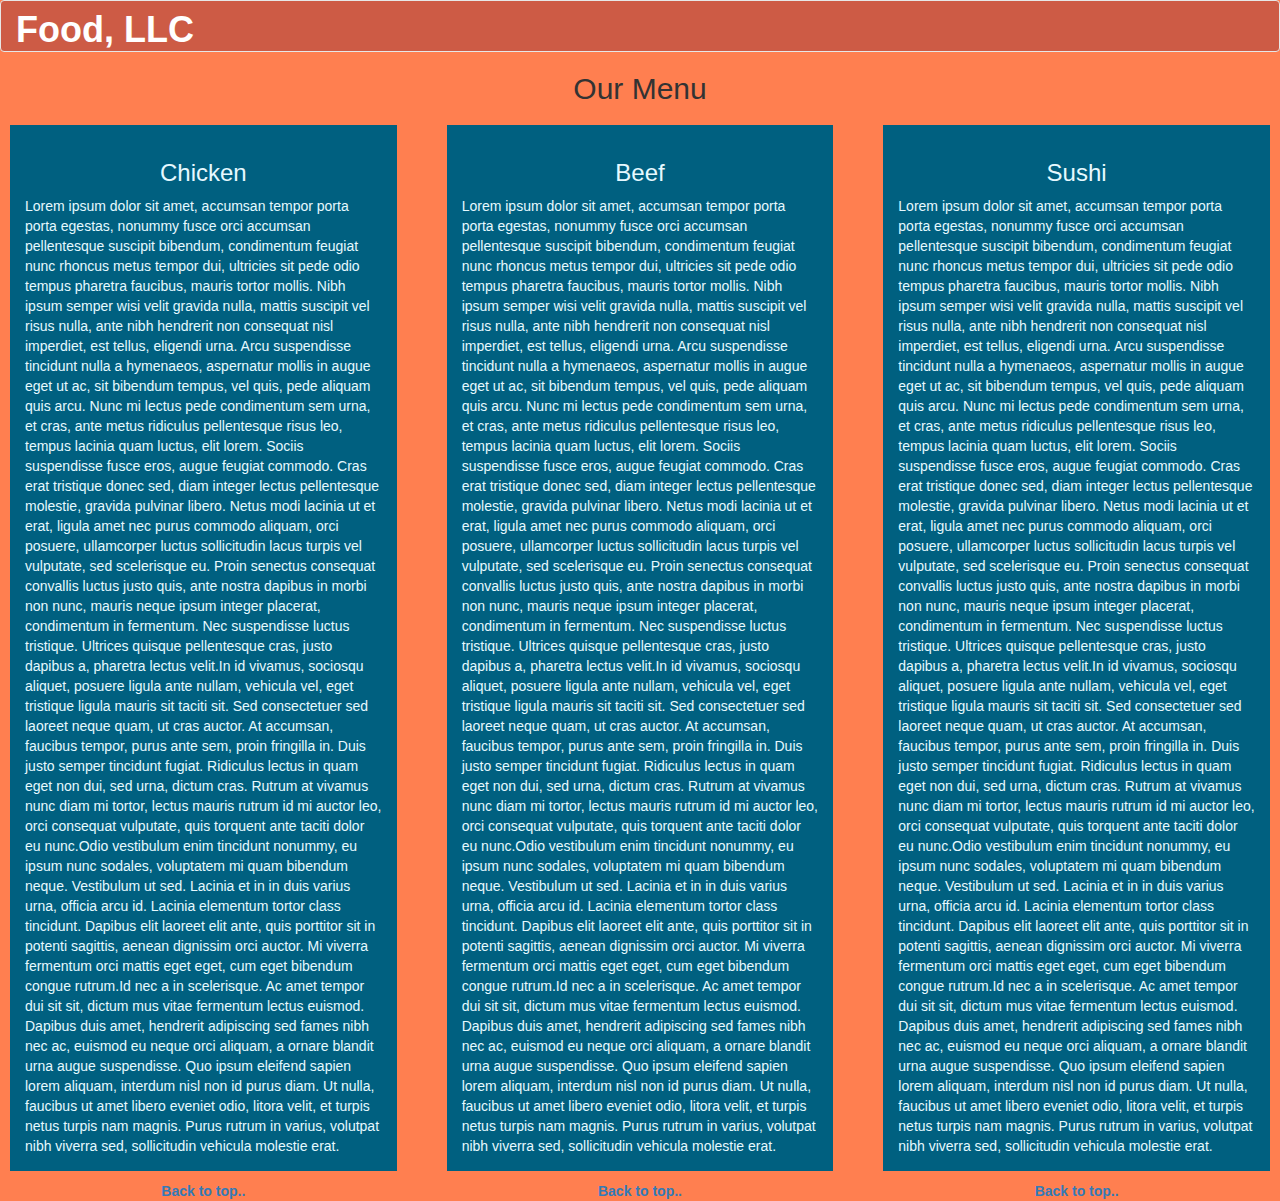
==== module3/index.html @ ccf63ccb "Updated Assignment. Coursera Module 3" ====
<!doctype html>
<html lang="en">
  <head>
    <meta charset="utf-8">
    <meta http-equiv="X-UA-Compatible" content="IE=edge">
    <meta name="viewport" content="width=device-width, initial-scale=1">

    <!-- HTML5 shim and Respond.js for IE8 support of HTML5 elements and media queries -->
    <!-- WARNING: Respond.js doesn't work if you view the page via file:// -->
    <!--[if lt IE 9]>
      <script src="https://oss.maxcdn.com/html5shiv/3.7.2/html5shiv.min.js"></script>
      <script src="https://oss.maxcdn.com/respond/1.4.2/respond.min.js"></script>
    <![endif]-->

    <title>Megha's Restaurant</title>
    <link rel="stylesheet" href="css/bootstrap.min.css">
    <link rel="stylesheet" href="css/styles.css">
  </head>
<body>

  <header>
    <nav id="header-nav" class="navbar navbar-default">
      <!-- <div class="container"> -->
        <div class="navbar-header">
          <div class="navbar-brand">
            <a href="index.html" class="">
            	
            	<h1>Food, LLC</h1>
            </a>
          </div>
          <button type="button" class="navbar-toggle collapsed" data-toggle="collapse" data-target="#collapsable-nav" aria-expanded="false">
            <span class="sr-only">Toggle navigation</span>
            <span class="icon-bar"></span>
            <span class="icon-bar"></span>
            <span class="icon-bar"></span>
          </button>
        </div>
        <div id="collapsable-nav" class="collapse navbar-collapse">
          <ul id="nav-list" class="nav navbar-nav navbar-right visible-xs">
            <li class="text-center"><a href="#chicken">Chicken</a></li>
            <li class="text-center"><a href="#beef">Beef</a></li>
            <li class="text-center"><a href="#sushi">Sushi</a></li>
          </ul>
        </div>
      <!-- </div> -->
    </nav>
    <h2 class="text-center" id="menu_title" class="abcd">Our Menu</h2>
  </header>

  <!-- <div class="container"> -->

    <div class="row">
        <section class="col-lg-4 col-md-4 col-sm-6 col-xs-12" >
        	<div class="sec_con" id="chicken">
        		<h3 class="text-center">Chicken</h3>
        		<div>Lorem ipsum dolor sit amet, accumsan tempor porta porta egestas, nonummy fusce orci accumsan pellentesque suscipit bibendum, condimentum feugiat nunc rhoncus metus tempor dui, ultricies sit pede odio tempus pharetra faucibus, mauris tortor mollis. Nibh ipsum semper wisi velit gravida nulla, mattis suscipit vel risus nulla, ante nibh hendrerit non consequat nisl imperdiet, est tellus, eligendi urna. Arcu suspendisse tincidunt nulla a hymenaeos, aspernatur mollis in augue eget ut ac, sit bibendum tempus, vel quis, pede aliquam quis arcu. Nunc mi lectus pede condimentum sem urna, et cras, ante metus ridiculus pellentesque risus leo, tempus lacinia quam luctus, elit lorem. Sociis suspendisse fusce eros, augue feugiat commodo. Cras erat tristique donec sed, diam integer lectus pellentesque molestie, gravida pulvinar libero. Netus modi lacinia ut et erat, ligula amet nec purus commodo aliquam, orci posuere, ullamcorper luctus sollicitudin lacus turpis vel vulputate, sed scelerisque eu. Proin senectus consequat convallis luctus justo quis, ante nostra dapibus in morbi non nunc, mauris neque ipsum integer placerat, condimentum in fermentum. Nec suspendisse luctus tristique. Ultrices quisque pellentesque cras, justo dapibus a, pharetra lectus velit.In id vivamus, sociosqu aliquet, posuere ligula ante nullam, vehicula vel, eget tristique ligula mauris sit taciti sit. Sed consectetuer sed laoreet neque quam, ut cras auctor. At accumsan, faucibus tempor, purus ante sem, proin fringilla in. Duis justo semper tincidunt fugiat. Ridiculus lectus in quam eget non dui, sed urna, dictum cras. Rutrum at vivamus nunc diam mi tortor, lectus mauris rutrum id mi auctor leo, orci consequat vulputate, quis torquent ante taciti dolor eu nunc.Odio vestibulum enim tincidunt nonummy, eu ipsum nunc sodales, voluptatem mi quam bibendum neque. Vestibulum ut sed. Lacinia et in in duis varius urna, officia arcu id. Lacinia elementum tortor class tincidunt. Dapibus elit laoreet elit ante, quis porttitor sit in potenti sagittis, aenean dignissim orci auctor. Mi viverra fermentum orci mattis eget eget, cum eget bibendum congue rutrum.Id nec a in scelerisque. Ac amet tempor dui sit sit, dictum mus vitae fermentum lectus euismod. Dapibus duis amet, hendrerit adipiscing sed fames nibh nec ac, euismod eu neque orci aliquam, a ornare blandit urna augue suspendisse. Quo ipsum eleifend sapien lorem aliquam, interdum nisl non id purus diam. Ut nulla, faucibus ut amet libero eveniet odio, litora velit, et turpis netus turpis nam magnis. Purus rutrum in varius, volutpat nibh viverra sed, sollicitudin vehicula molestie erat. </div>
        	</div>
          <a href="#header-nav"><center><strong>Back to top..</strong></center></a>
        </section>
              <section class="col-lg-4 col-md-4 col-sm-6 col-xs-12" >
        	<div class="sec_con" id="beef">
        		<h3 class="text-center">Beef</h3>
        		<div>Lorem ipsum dolor sit amet, accumsan tempor porta porta egestas, nonummy fusce orci accumsan pellentesque suscipit bibendum, condimentum feugiat nunc rhoncus metus tempor dui, ultricies sit pede odio tempus pharetra faucibus, mauris tortor mollis. Nibh ipsum semper wisi velit gravida nulla, mattis suscipit vel risus nulla, ante nibh hendrerit non consequat nisl imperdiet, est tellus, eligendi urna. Arcu suspendisse tincidunt nulla a hymenaeos, aspernatur mollis in augue eget ut ac, sit bibendum tempus, vel quis, pede aliquam quis arcu. Nunc mi lectus pede condimentum sem urna, et cras, ante metus ridiculus pellentesque risus leo, tempus lacinia quam luctus, elit lorem. Sociis suspendisse fusce eros, augue feugiat commodo. Cras erat tristique donec sed, diam integer lectus pellentesque molestie, gravida pulvinar libero. Netus modi lacinia ut et erat, ligula amet nec purus commodo aliquam, orci posuere, ullamcorper luctus sollicitudin lacus turpis vel vulputate, sed scelerisque eu. Proin senectus consequat convallis luctus justo quis, ante nostra dapibus in morbi non nunc, mauris neque ipsum integer placerat, condimentum in fermentum. Nec suspendisse luctus tristique. Ultrices quisque pellentesque cras, justo dapibus a, pharetra lectus velit.In id vivamus, sociosqu aliquet, posuere ligula ante nullam, vehicula vel, eget tristique ligula mauris sit taciti sit. Sed consectetuer sed laoreet neque quam, ut cras auctor. At accumsan, faucibus tempor, purus ante sem, proin fringilla in. Duis justo semper tincidunt fugiat. Ridiculus lectus in quam eget non dui, sed urna, dictum cras. Rutrum at vivamus nunc diam mi tortor, lectus mauris rutrum id mi auctor leo, orci consequat vulputate, quis torquent ante taciti dolor eu nunc.Odio vestibulum enim tincidunt nonummy, eu ipsum nunc sodales, voluptatem mi quam bibendum neque. Vestibulum ut sed. Lacinia et in in duis varius urna, officia arcu id. Lacinia elementum tortor class tincidunt. Dapibus elit laoreet elit ante, quis porttitor sit in potenti sagittis, aenean dignissim orci auctor. Mi viverra fermentum orci mattis eget eget, cum eget bibendum congue rutrum.Id nec a in scelerisque. Ac amet tempor dui sit sit, dictum mus vitae fermentum lectus euismod. Dapibus duis amet, hendrerit adipiscing sed fames nibh nec ac, euismod eu neque orci aliquam, a ornare blandit urna augue suspendisse. Quo ipsum eleifend sapien lorem aliquam, interdum nisl non id purus diam. Ut nulla, faucibus ut amet libero eveniet odio, litora velit, et turpis netus turpis nam magnis. Purus rutrum in varius, volutpat nibh viverra sed, sollicitudin vehicula molestie erat. </div>
        	</div>
          <a href="#header-nav"><center><strong>Back to top..</strong></center></a>
        </section>

        <section class="col-lg-4 col-md-4 col-sm-6 col-xs-12" >
        	<div class="sec_con">
        		<h3 class="text-center" id="sushi">Sushi</h3>
        		<div>Lorem ipsum dolor sit amet, accumsan tempor porta porta egestas, nonummy fusce orci accumsan pellentesque suscipit bibendum, condimentum feugiat nunc rhoncus metus tempor dui, ultricies sit pede odio tempus pharetra faucibus, mauris tortor mollis. Nibh ipsum semper wisi velit gravida nulla, mattis suscipit vel risus nulla, ante nibh hendrerit non consequat nisl imperdiet, est tellus, eligendi urna. Arcu suspendisse tincidunt nulla a hymenaeos, aspernatur mollis in augue eget ut ac, sit bibendum tempus, vel quis, pede aliquam quis arcu. Nunc mi lectus pede condimentum sem urna, et cras, ante metus ridiculus pellentesque risus leo, tempus lacinia quam luctus, elit lorem. Sociis suspendisse fusce eros, augue feugiat commodo. Cras erat tristique donec sed, diam integer lectus pellentesque molestie, gravida pulvinar libero. Netus modi lacinia ut et erat, ligula amet nec purus commodo aliquam, orci posuere, ullamcorper luctus sollicitudin lacus turpis vel vulputate, sed scelerisque eu. Proin senectus consequat convallis luctus justo quis, ante nostra dapibus in morbi non nunc, mauris neque ipsum integer placerat, condimentum in fermentum. Nec suspendisse luctus tristique. Ultrices quisque pellentesque cras, justo dapibus a, pharetra lectus velit.In id vivamus, sociosqu aliquet, posuere ligula ante nullam, vehicula vel, eget tristique ligula mauris sit taciti sit. Sed consectetuer sed laoreet neque quam, ut cras auctor. At accumsan, faucibus tempor, purus ante sem, proin fringilla in. Duis justo semper tincidunt fugiat. Ridiculus lectus in quam eget non dui, sed urna, dictum cras. Rutrum at vivamus nunc diam mi tortor, lectus mauris rutrum id mi auctor leo, orci consequat vulputate, quis torquent ante taciti dolor eu nunc.Odio vestibulum enim tincidunt nonummy, eu ipsum nunc sodales, voluptatem mi quam bibendum neque. Vestibulum ut sed. Lacinia et in in duis varius urna, officia arcu id. Lacinia elementum tortor class tincidunt. Dapibus elit laoreet elit ante, quis porttitor sit in potenti sagittis, aenean dignissim orci auctor. Mi viverra fermentum orci mattis eget eget, cum eget bibendum congue rutrum.Id nec a in scelerisque. Ac amet tempor dui sit sit, dictum mus vitae fermentum lectus euismod. Dapibus duis amet, hendrerit adipiscing sed fames nibh nec ac, euismod eu neque orci aliquam, a ornare blandit urna augue suspendisse. Quo ipsum eleifend sapien lorem aliquam, interdum nisl non id purus diam. Ut nulla, faucibus ut amet libero eveniet odio, litora velit, et turpis netus turpis nam magnis. Purus rutrum in varius, volutpat nibh viverra sed, sollicitudin vehicula molestie erat. </div>
        	</div>
          <a href="#header-nav"><center><strong>Back to top..</strong></center></a>
        </section>
    </div>
  <!-- </div> -->

  <script src="js/jquery-1.11.3.min.js"></script>
  <script src="js/bootstrap.min.js"></script>
  <script src="js/script.js"></script>
</body>
</html>
---- module3/css/styles.css ----
* {
    box-sizing: border-box;
    font-family: "Helvetica Neue",Helvetica,Arial,sans-serif;
}

body {
    background-color: coral;
}

h1 {
    font-family: 'Lora', sans-serif;
    font-size: 1.5em;
    color:#ffffff;
    font-weight: bold;
    margin-top: 0;
    margin-bottom: 0;
    line-height: .75;
}
.navbar-brand h1 {
    font-size: 2em;
}

#header-nav{
    background-color:#cd5b45;
}

/* #menu_title{
    color: White;
} */

.abcd{
    color: White;
}

div{
   display: block;
}

#collapsable-nav{
    color:#ffffff;
}
div.sec_con{
    margin: 10px;
    background:#006080;
    color: #e6f9ff;
    padding: 15px;
}
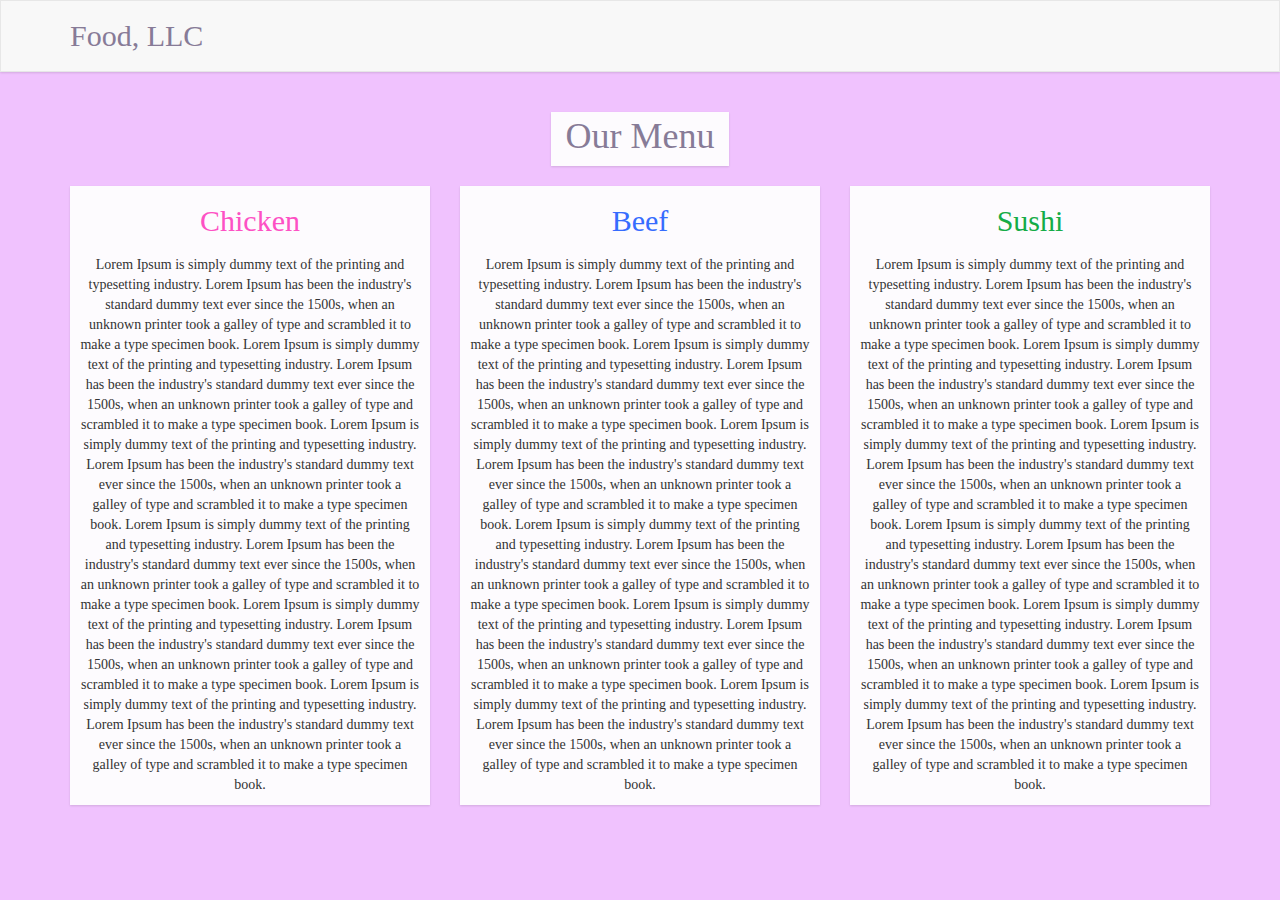
==== commit e0ac9bd4: "Update - 02" ====
--- a/module3/index.html
+++ b/module3/index.html
@@ -1,82 +1,108 @@
-<!doctype html>
-<html lang="en">
-  <head>
-    <meta charset="utf-8">
-    <meta http-equiv="X-UA-Compatible" content="IE=edge">
-    <meta name="viewport" content="width=device-width, initial-scale=1">
-
-    <!-- HTML5 shim and Respond.js for IE8 support of HTML5 elements and media queries -->
-    <!-- WARNING: Respond.js doesn't work if you view the page via file:// -->
-    <!--[if lt IE 9]>
-      <script src="https://oss.maxcdn.com/html5shiv/3.7.2/html5shiv.min.js"></script>
-      <script src="https://oss.maxcdn.com/respond/1.4.2/respond.min.js"></script>
-    <![endif]-->
-
-    <title>Megha's Restaurant</title>
-    <link rel="stylesheet" href="css/bootstrap.min.css">
-    <link rel="stylesheet" href="css/styles.css">
-  </head>
-<body>
-
-  <header>
-    <nav id="header-nav" class="navbar navbar-default">
-      <!-- <div class="container"> -->
-        <div class="navbar-header">
-          <div class="navbar-brand">
-            <a href="index.html" class="">
-            	
-            	<h1>Food, LLC</h1>
-            </a>
-          </div>
-          <button type="button" class="navbar-toggle collapsed" data-toggle="collapse" data-target="#collapsable-nav" aria-expanded="false">
-            <span class="sr-only">Toggle navigation</span>
-            <span class="icon-bar"></span>
-            <span class="icon-bar"></span>
-            <span class="icon-bar"></span>
-          </button>
-        </div>
-        <div id="collapsable-nav" class="collapse navbar-collapse">
-          <ul id="nav-list" class="nav navbar-nav navbar-right visible-xs">
-            <li class="text-center"><a href="#chicken">Chicken</a></li>
-            <li class="text-center"><a href="#beef">Beef</a></li>
-            <li class="text-center"><a href="#sushi">Sushi</a></li>
-          </ul>
-        </div>
-      <!-- </div> -->
-    </nav>
-    <h2 class="text-center" id="menu_title" class="abcd">Our Menu</h2>
-  </header>
-
-  <!-- <div class="container"> -->
-
-    <div class="row">
-        <section class="col-lg-4 col-md-4 col-sm-6 col-xs-12" >
-        	<div class="sec_con" id="chicken">
-        		<h3 class="text-center">Chicken</h3>
-        		<div>Lorem ipsum dolor sit amet, accumsan tempor porta porta egestas, nonummy fusce orci accumsan pellentesque suscipit bibendum, condimentum feugiat nunc rhoncus metus tempor dui, ultricies sit pede odio tempus pharetra faucibus, mauris tortor mollis. Nibh ipsum semper wisi velit gravida nulla, mattis suscipit vel risus nulla, ante nibh hendrerit non consequat nisl imperdiet, est tellus, eligendi urna. Arcu suspendisse tincidunt nulla a hymenaeos, aspernatur mollis in augue eget ut ac, sit bibendum tempus, vel quis, pede aliquam quis arcu. Nunc mi lectus pede condimentum sem urna, et cras, ante metus ridiculus pellentesque risus leo, tempus lacinia quam luctus, elit lorem. Sociis suspendisse fusce eros, augue feugiat commodo. Cras erat tristique donec sed, diam integer lectus pellentesque molestie, gravida pulvinar libero. Netus modi lacinia ut et erat, ligula amet nec purus commodo aliquam, orci posuere, ullamcorper luctus sollicitudin lacus turpis vel vulputate, sed scelerisque eu. Proin senectus consequat convallis luctus justo quis, ante nostra dapibus in morbi non nunc, mauris neque ipsum integer placerat, condimentum in fermentum. Nec suspendisse luctus tristique. Ultrices quisque pellentesque cras, justo dapibus a, pharetra lectus velit.In id vivamus, sociosqu aliquet, posuere ligula ante nullam, vehicula vel, eget tristique ligula mauris sit taciti sit. Sed consectetuer sed laoreet neque quam, ut cras auctor. At accumsan, faucibus tempor, purus ante sem, proin fringilla in. Duis justo semper tincidunt fugiat. Ridiculus lectus in quam eget non dui, sed urna, dictum cras. Rutrum at vivamus nunc diam mi tortor, lectus mauris rutrum id mi auctor leo, orci consequat vulputate, quis torquent ante taciti dolor eu nunc.Odio vestibulum enim tincidunt nonummy, eu ipsum nunc sodales, voluptatem mi quam bibendum neque. Vestibulum ut sed. Lacinia et in in duis varius urna, officia arcu id. Lacinia elementum tortor class tincidunt. Dapibus elit laoreet elit ante, quis porttitor sit in potenti sagittis, aenean dignissim orci auctor. Mi viverra fermentum orci mattis eget eget, cum eget bibendum congue rutrum.Id nec a in scelerisque. Ac amet tempor dui sit sit, dictum mus vitae fermentum lectus euismod. Dapibus duis amet, hendrerit adipiscing sed fames nibh nec ac, euismod eu neque orci aliquam, a ornare blandit urna augue suspendisse. Quo ipsum eleifend sapien lorem aliquam, interdum nisl non id purus diam. Ut nulla, faucibus ut amet libero eveniet odio, litora velit, et turpis netus turpis nam magnis. Purus rutrum in varius, volutpat nibh viverra sed, sollicitudin vehicula molestie erat. </div>
-        	</div>
-          <a href="#header-nav"><center><strong>Back to top..</strong></center></a>
-        </section>
-              <section class="col-lg-4 col-md-4 col-sm-6 col-xs-12" >
-        	<div class="sec_con" id="beef">
-        		<h3 class="text-center">Beef</h3>
-        		<div>Lorem ipsum dolor sit amet, accumsan tempor porta porta egestas, nonummy fusce orci accumsan pellentesque suscipit bibendum, condimentum feugiat nunc rhoncus metus tempor dui, ultricies sit pede odio tempus pharetra faucibus, mauris tortor mollis. Nibh ipsum semper wisi velit gravida nulla, mattis suscipit vel risus nulla, ante nibh hendrerit non consequat nisl imperdiet, est tellus, eligendi urna. Arcu suspendisse tincidunt nulla a hymenaeos, aspernatur mollis in augue eget ut ac, sit bibendum tempus, vel quis, pede aliquam quis arcu. Nunc mi lectus pede condimentum sem urna, et cras, ante metus ridiculus pellentesque risus leo, tempus lacinia quam luctus, elit lorem. Sociis suspendisse fusce eros, augue feugiat commodo. Cras erat tristique donec sed, diam integer lectus pellentesque molestie, gravida pulvinar libero. Netus modi lacinia ut et erat, ligula amet nec purus commodo aliquam, orci posuere, ullamcorper luctus sollicitudin lacus turpis vel vulputate, sed scelerisque eu. Proin senectus consequat convallis luctus justo quis, ante nostra dapibus in morbi non nunc, mauris neque ipsum integer placerat, condimentum in fermentum. Nec suspendisse luctus tristique. Ultrices quisque pellentesque cras, justo dapibus a, pharetra lectus velit.In id vivamus, sociosqu aliquet, posuere ligula ante nullam, vehicula vel, eget tristique ligula mauris sit taciti sit. Sed consectetuer sed laoreet neque quam, ut cras auctor. At accumsan, faucibus tempor, purus ante sem, proin fringilla in. Duis justo semper tincidunt fugiat. Ridiculus lectus in quam eget non dui, sed urna, dictum cras. Rutrum at vivamus nunc diam mi tortor, lectus mauris rutrum id mi auctor leo, orci consequat vulputate, quis torquent ante taciti dolor eu nunc.Odio vestibulum enim tincidunt nonummy, eu ipsum nunc sodales, voluptatem mi quam bibendum neque. Vestibulum ut sed. Lacinia et in in duis varius urna, officia arcu id. Lacinia elementum tortor class tincidunt. Dapibus elit laoreet elit ante, quis porttitor sit in potenti sagittis, aenean dignissim orci auctor. Mi viverra fermentum orci mattis eget eget, cum eget bibendum congue rutrum.Id nec a in scelerisque. Ac amet tempor dui sit sit, dictum mus vitae fermentum lectus euismod. Dapibus duis amet, hendrerit adipiscing sed fames nibh nec ac, euismod eu neque orci aliquam, a ornare blandit urna augue suspendisse. Quo ipsum eleifend sapien lorem aliquam, interdum nisl non id purus diam. Ut nulla, faucibus ut amet libero eveniet odio, litora velit, et turpis netus turpis nam magnis. Purus rutrum in varius, volutpat nibh viverra sed, sollicitudin vehicula molestie erat. </div>
-        	</div>
-          <a href="#header-nav"><center><strong>Back to top..</strong></center></a>
-        </section>
-
-        <section class="col-lg-4 col-md-4 col-sm-6 col-xs-12" >
-        	<div class="sec_con">
-        		<h3 class="text-center" id="sushi">Sushi</h3>
-        		<div>Lorem ipsum dolor sit amet, accumsan tempor porta porta egestas, nonummy fusce orci accumsan pellentesque suscipit bibendum, condimentum feugiat nunc rhoncus metus tempor dui, ultricies sit pede odio tempus pharetra faucibus, mauris tortor mollis. Nibh ipsum semper wisi velit gravida nulla, mattis suscipit vel risus nulla, ante nibh hendrerit non consequat nisl imperdiet, est tellus, eligendi urna. Arcu suspendisse tincidunt nulla a hymenaeos, aspernatur mollis in augue eget ut ac, sit bibendum tempus, vel quis, pede aliquam quis arcu. Nunc mi lectus pede condimentum sem urna, et cras, ante metus ridiculus pellentesque risus leo, tempus lacinia quam luctus, elit lorem. Sociis suspendisse fusce eros, augue feugiat commodo. Cras erat tristique donec sed, diam integer lectus pellentesque molestie, gravida pulvinar libero. Netus modi lacinia ut et erat, ligula amet nec purus commodo aliquam, orci posuere, ullamcorper luctus sollicitudin lacus turpis vel vulputate, sed scelerisque eu. Proin senectus consequat convallis luctus justo quis, ante nostra dapibus in morbi non nunc, mauris neque ipsum integer placerat, condimentum in fermentum. Nec suspendisse luctus tristique. Ultrices quisque pellentesque cras, justo dapibus a, pharetra lectus velit.In id vivamus, sociosqu aliquet, posuere ligula ante nullam, vehicula vel, eget tristique ligula mauris sit taciti sit. Sed consectetuer sed laoreet neque quam, ut cras auctor. At accumsan, faucibus tempor, purus ante sem, proin fringilla in. Duis justo semper tincidunt fugiat. Ridiculus lectus in quam eget non dui, sed urna, dictum cras. Rutrum at vivamus nunc diam mi tortor, lectus mauris rutrum id mi auctor leo, orci consequat vulputate, quis torquent ante taciti dolor eu nunc.Odio vestibulum enim tincidunt nonummy, eu ipsum nunc sodales, voluptatem mi quam bibendum neque. Vestibulum ut sed. Lacinia et in in duis varius urna, officia arcu id. Lacinia elementum tortor class tincidunt. Dapibus elit laoreet elit ante, quis porttitor sit in potenti sagittis, aenean dignissim orci auctor. Mi viverra fermentum orci mattis eget eget, cum eget bibendum congue rutrum.Id nec a in scelerisque. Ac amet tempor dui sit sit, dictum mus vitae fermentum lectus euismod. Dapibus duis amet, hendrerit adipiscing sed fames nibh nec ac, euismod eu neque orci aliquam, a ornare blandit urna augue suspendisse. Quo ipsum eleifend sapien lorem aliquam, interdum nisl non id purus diam. Ut nulla, faucibus ut amet libero eveniet odio, litora velit, et turpis netus turpis nam magnis. Purus rutrum in varius, volutpat nibh viverra sed, sollicitudin vehicula molestie erat. </div>
-        	</div>
-          <a href="#header-nav"><center><strong>Back to top..</strong></center></a>
-        </section>
-    </div>
-  <!-- </div> -->
-
-  <script src="js/jquery-1.11.3.min.js"></script>
-  <script src="js/bootstrap.min.js"></script>
-  <script src="js/script.js"></script>
-</body>
-</html>
+<!DOCTYPE html>
+<html lang="en">
+<head>
+    <meta charset="UTF-8">
+    <meta name="viewport" content="width=device-width, initial-scale=1.0">
+    <meta http-equiv="X-UA-Compatible" content="ie=edge">
+    <link href="https://fonts.googleapis.com/css?family=Oxygen:300,400,700&amp;subset=latin-ext" rel="stylesheet">
+
+     <!-- Css files  -->
+    <link rel="stylesheet" href="css/bootstrap.min.css">
+    <link rel="stylesheet" href="css/style.css">
+
+    <!-- jquery file -->
+    <script src="js/jquery-2.1.4.min.js"></script>
+
+    <!-- js files -->
+    <script src="js/bootstrap.min.js"></script>
+    <script src="js/custom.js"></script>
+
+    <title>Megha's Restaurant</title>
+
+</head>
+<body>
+    <header id="assignment3_header">
+        <nav class="navbar navbar-default">
+            <div class="container">
+                <div class="navbar-header">
+                <a class="navbar-brand" href="index.html">Food, LLC</a>
+                    <button type="button" class="navbar-toggle collapsed" data-toggle="collapse" data-target="#assignment3_menu" aria-expanded="false">
+                        <span class="sr-only">Toggle navigation</span>
+                        <span class="icon-bar"></span>
+                        <span class="icon-bar"></span>
+                        <span class="icon-bar"></span>
+                    </button>
+                </div>
+                <div id="assignment3_menu" class="collapse navbar-collapse">
+                    <ul class="nav navbar-nav navbar-right text-center visible-xs">
+                        <li class="">
+                            <a class="" href="#chicken">chicken</a>
+                        </li>
+                        <li class="">
+                            <a class="" href="#beef">beef</a>
+                        </li>
+                        <li class="">
+                            <a class="" href="#sushi">sushi</a>
+                        </li>
+                    </ul>
+                </div>
+            </div>
+        </nav>
+    </header>
+    <section id="assignment3_body">
+        <div class="container">
+            <h1 class="main_heading text-center text-capitalize my-4">our menu</h1>
+            <div class="row">
+                <div class="col-12 col-md-6 col-lg-4">
+                    <div class="meal_box">
+                        <div id="chicken" class="meal_title chicken">
+                            <h2 class="text-center text-capitalize">chicken</h2>
+                        </div>
+                        <p>
+                            Lorem Ipsum is simply dummy text of the printing and typesetting industry. Lorem Ipsum has been the industry's standard dummy text ever since the 1500s, when an unknown printer took a galley of type and scrambled it to make a type specimen book.
+                            Lorem Ipsum is simply dummy text of the printing and typesetting industry. Lorem Ipsum has been the industry's standard dummy text ever since the 1500s, when an unknown printer took a galley of type and scrambled it to make a type specimen book.
+                            Lorem Ipsum is simply dummy text of the printing and typesetting industry. Lorem Ipsum has been the industry's standard dummy text ever since the 1500s, when an unknown printer took a galley of type and scrambled it to make a type specimen book.
+                            Lorem Ipsum is simply dummy text of the printing and typesetting industry. Lorem Ipsum has been the industry's standard dummy text ever since the 1500s, when an unknown printer took a galley of type and scrambled it to make a type specimen book.
+                            Lorem Ipsum is simply dummy text of the printing and typesetting industry. Lorem Ipsum has been the industry's standard dummy text ever since the 1500s, when an unknown printer took a galley of type and scrambled it to make a type specimen book.
+                            Lorem Ipsum is simply dummy text of the printing and typesetting industry. Lorem Ipsum has been the industry's standard dummy text ever since the 1500s, when an unknown printer took a galley of type and scrambled it to make a type specimen book.
+                            <span class="visible-xs"><a href="#assignment3_header"><br><strong>Back to top</strong></a></span>
+                        </p>
+                    </div>
+                </div>
+                <div class="col-12 col-md-6 col-lg-4">
+                    <div class="meal_box">
+                        <div id="beef" class="meal_title beef">
+                            <h2 class="text-center text-capitalize">beef</h2>
+                        </div>
+                        <p>
+                            Lorem Ipsum is simply dummy text of the printing and typesetting industry. Lorem Ipsum has been the industry's standard dummy text ever since the 1500s, when an unknown printer took a galley of type and scrambled it to make a type specimen book.
+                            Lorem Ipsum is simply dummy text of the printing and typesetting industry. Lorem Ipsum has been the industry's standard dummy text ever since the 1500s, when an unknown printer took a galley of type and scrambled it to make a type specimen book.
+                            Lorem Ipsum is simply dummy text of the printing and typesetting industry. Lorem Ipsum has been the industry's standard dummy text ever since the 1500s, when an unknown printer took a galley of type and scrambled it to make a type specimen book.
+                            Lorem Ipsum is simply dummy text of the printing and typesetting industry. Lorem Ipsum has been the industry's standard dummy text ever since the 1500s, when an unknown printer took a galley of type and scrambled it to make a type specimen book.
+                            Lorem Ipsum is simply dummy text of the printing and typesetting industry. Lorem Ipsum has been the industry's standard dummy text ever since the 1500s, when an unknown printer took a galley of type and scrambled it to make a type specimen book.
+                            Lorem Ipsum is simply dummy text of the printing and typesetting industry. Lorem Ipsum has been the industry's standard dummy text ever since the 1500s, when an unknown printer took a galley of type and scrambled it to make a type specimen book.
+                            <span class="visible-xs"><a href="#assignment3_header"><br><strong>Back to top</strong></a></span>
+                        </p>
+                    </div>
+                </div>
+                <div class="col-12 col-md-12 col-lg-4">
+                    <div class="meal_box">
+                        <div id="sushi" class="meal_title sushi">
+                            <h2 class=" text-center text-capitalize">sushi</h2>
+                        </div>
+                        <p>
+                            Lorem Ipsum is simply dummy text of the printing and typesetting industry. Lorem Ipsum has been the industry's standard dummy text ever since the 1500s, when an unknown printer took a galley of type and scrambled it to make a type specimen book.
+                            Lorem Ipsum is simply dummy text of the printing and typesetting industry. Lorem Ipsum has been the industry's standard dummy text ever since the 1500s, when an unknown printer took a galley of type and scrambled it to make a type specimen book.
+                            Lorem Ipsum is simply dummy text of the printing and typesetting industry. Lorem Ipsum has been the industry's standard dummy text ever since the 1500s, when an unknown printer took a galley of type and scrambled it to make a type specimen book.
+                            Lorem Ipsum is simply dummy text of the printing and typesetting industry. Lorem Ipsum has been the industry's standard dummy text ever since the 1500s, when an unknown printer took a galley of type and scrambled it to make a type specimen book.
+                            Lorem Ipsum is simply dummy text of the printing and typesetting industry. Lorem Ipsum has been the industry's standard dummy text ever since the 1500s, when an unknown printer took a galley of type and scrambled it to make a type specimen book.
+                            Lorem Ipsum is simply dummy text of the printing and typesetting industry. Lorem Ipsum has been the industry's standard dummy text ever since the 1500s, when an unknown printer took a galley of type and scrambled it to make a type specimen book.
+                            <span class="visible-xs"><a href="#assignment3_header"><br><strong>Back to top</strong></a></span>
+                        </p>
+                    </div>
+                </div>
+            </div>
+        </div>
+    </section>
+</body>
+</html>
--- a/module3/css/style.css
+++ b/module3/css/style.css
@@ -0,0 +1,92 @@
+html {
+    scroll-behavior: smooth;
+}
+
+body{
+    font-family: cursive;
+    text-align: center;
+    background-color: #F0C2FE;
+}
+h1{
+  box-shadow: 0px 1px 2px 0px rgba(0,0,0,0.12);
+
+    background-color: #FDFBFE;
+    padding: 5px 15px 9px;
+    color: #877B97;
+    margin: 20px auto;
+    display: inline-block;
+    text-align: center;
+}
+
+h2{
+    margin: 0px;
+}
+
+#assignment3_header nav.navbar {
+  box-shadow: 0px 1px 2px 0px rgba(0,0,0,0.12);
+    background-color: ##F4ACAC;
+    border-radius: 0px;
+    align-items: center;
+    padding: 10px 0px;
+}
+#assignment3_header .navbar-default .navbar-brand{
+    color: #877B97;
+    font-size: 30px;
+}
+.meal_box{
+    position: relative;
+    background-color: #FDFBFE;
+    margin-bottom: 30px;
+    overflow: hidden;
+    box-shadow: 0px 1px 2px 0px rgba(0,0,0,0.12);
+}
+
+.meal_box .meal_title {
+    padding: 3px 20px;
+    min-width: 135px;
+    min-height: 30px;
+    margin: 15px 0px 10px;
+    display: inline-block;
+}
+
+.meal_title.chicken h2{color:#FD51C4}
+.meal_title.beef h2{color: #366CFE}
+.meal_title.sushi h2{color: #15AC47}
+
+.meal_box p{
+    padding: 5px 10px 10px;
+    margin: 0px;
+    clear: right;
+}
+
+@media (max-width : 767px){
+    #assignment3_header nav.navbar{
+        margin-bottom: 0px;
+        padding: 0px;
+    }
+
+    .navbar-default .navbar-toggle .icon-bar {
+        background-color: #877B97;
+    }
+    #assignment3_menu{
+
+        background-color: #fff;
+        width: 90%;
+        margin: 0 auto;
+        margin: 0 auto 10px;
+    }
+    #assignment3_menu ul{
+        margin: 0px;
+    }
+    #assignment3_menu ul li{
+        border-bottom: 0.5px solid #877B97;
+    }
+    #assignment3_menu ul li:last-child{
+        border-bottom: 0px;
+    }
+    .navbar-default .navbar-nav>li>a {
+        color: #000;
+        font-family: monospace;
+        font-size: 18px;
+    }
+}
